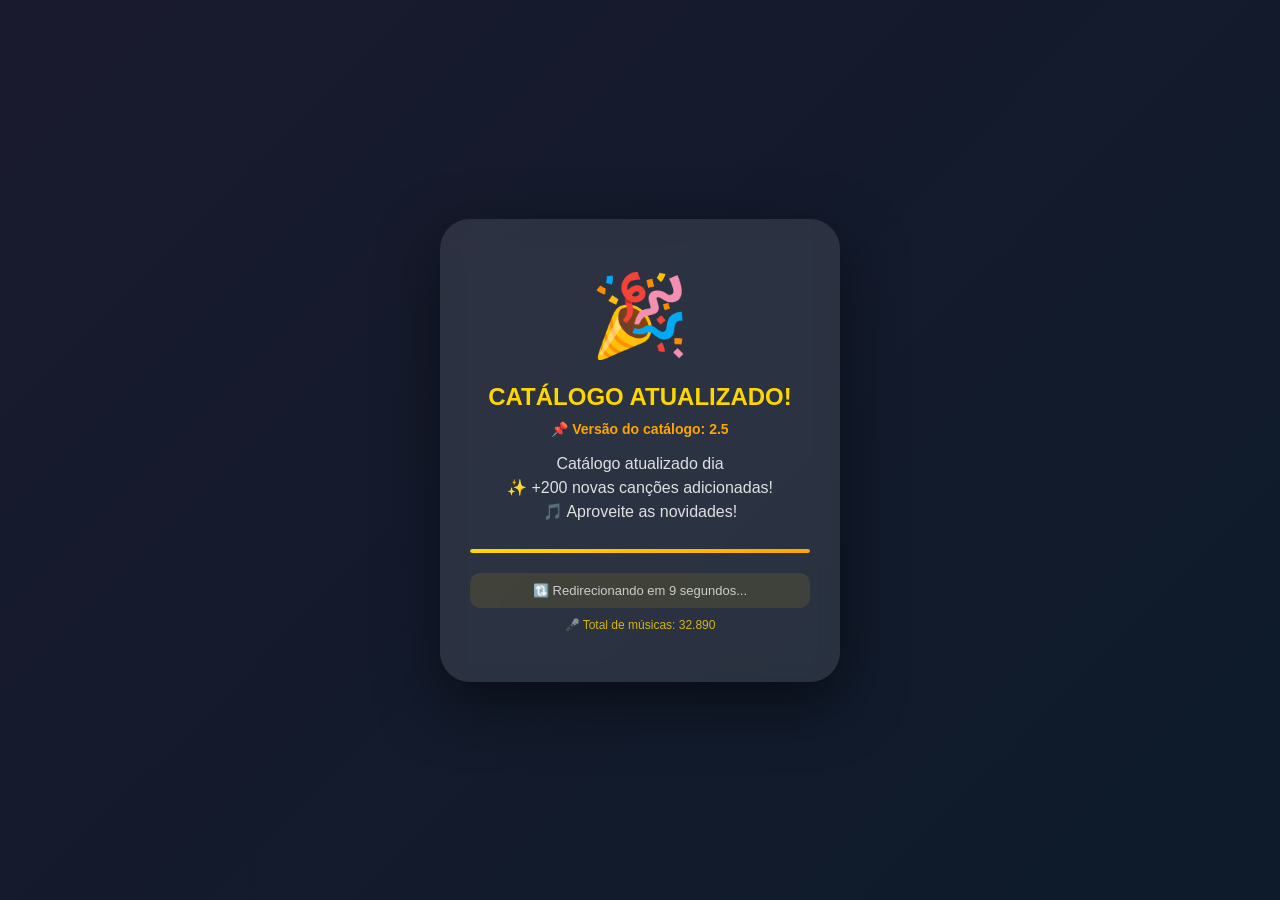
==== atualizacao.html @ 564fc753 "Atualizando atualizacao.html" ====
<!DOCTYPE html>
<html lang="pt-BR">
<head>
    <meta charset="UTF-8">
    <meta name="viewport" content="width=device-width, initial-scale=1.0, maximum-scale=1.0, user-scalable=no">
    <title>Atualizando - EC Karaokê Hits</title>
    <style>
        * {
            margin: 0;
            padding: 0;
            box-sizing: border-box;
        }
        
        body {
            font-family: 'Roboto', sans-serif;
            background: linear-gradient(135deg, #1a1a2e 0%, #0d1b2a 100%);
            min-height: 100vh;
            display: flex;
            justify-content: center;
            align-items: center;
            padding: 20px;
        }
        
        .container {
            background: rgba(255, 255, 255, 0.1);
            backdrop-filter: blur(10px);
            border-radius: 30px;
            padding: 50px 30px;
            text-align: center;
            max-width: 400px;
            width: 100%;
            box-shadow: 0 20px 60px rgba(0, 0, 0, 0.5);
            animation: fadeIn 0.3s ease;
        }
        
        @keyframes fadeIn {
            from {
                opacity: 0;
                transform: scale(0.95);
            }
            to {
                opacity: 1;
                transform: scale(1);
            }
        }
        
        .icone {
            font-size: 80px;
            animation: pulse 0.8s infinite;
        }
        
        @keyframes pulse {
            0%, 100% {
                transform: scale(1);
            }
            50% {
                transform: scale(1.1);
            }
        }
        
        h2 {
            color: #FFD700;
            font-size: 24px;
            margin: 20px 0 10px;
        }
        
        .versao-info {
            color: #FFA500;
            font-size: 14px;
            margin: 5px 0;
            font-weight: bold;
        }
        
        .mensagem {
            color: #E0E0E0;
            font-size: 16px;
            margin: 15px 0;
            line-height: 1.5;
        }
        
        .destaque {
            color: #FFD700;
            font-weight: bold;
            font-size: 18px;
            margin: 10px 0;
        }
        
        .info {
            background: rgba(255, 215, 0, 0.1);
            padding: 10px;
            border-radius: 10px;
            margin-top: 20px;
            font-size: 13px;
            color: #ccc;
        }
        
        .progresso {
            width: 100%;
            height: 4px;
            background: rgba(255, 255, 255, 0.2);
            border-radius: 2px;
            margin-top: 25px;
            overflow: hidden;
        }
        
        .progresso-bar {
            width: 0%;
            height: 100%;
            background: linear-gradient(90deg, #FFD700, #FFA500);
            border-radius: 2px;
            animation: progresso 10s linear forwards;
        }
        
        @keyframes progresso {
            from { width: 0%; }
            to { width: 100%; }
        }
        
        .total-musicas {
            font-size: 12px;
            color: #FFD700;
            margin-top: 10px;
            opacity: 0.8;
        }
    </style>
</head>
<body>
    <div class="container">
        <div class="icone">🎉</div>
        <h2>CATÁLOGO ATUALIZADO!</h2>
        <div class="versao-info">📌 Versão do catálogo: 2.5</div>
        <div class="mensagem" id="mensagem">
            Catálogo atualizado dia <br>
            ✨ +200 novas canções adicionadas!<br>
            🎵 Aproveite as novidades!
        </div>
        <div class="progresso">
            <div class="progresso-bar"></div>
        </div>
        <div class="info">🔃 Redirecionando em 10 segundos...</div>
        <div class="total-musicas">🎤 Total de músicas: 32.890</div>
    </div>

    <script>
        // Contagem regressiva
        let segundos = 10;
        const infoDiv = document.querySelector('.info');
        
        const intervalo = setInterval(() => {
            segundos--;
            if (segundos > 0) {
                infoDiv.innerHTML = `🔃 Redirecionando em ${segundos} segundos...`;
            } else {
                clearInterval(intervalo);
            }
        }, 1000);
        
        // Redireciona para o index após 10 segundos
        setTimeout(() => {
            window.location.href = './index.html';
        }, 10000);
    </script>
</body>
</html>
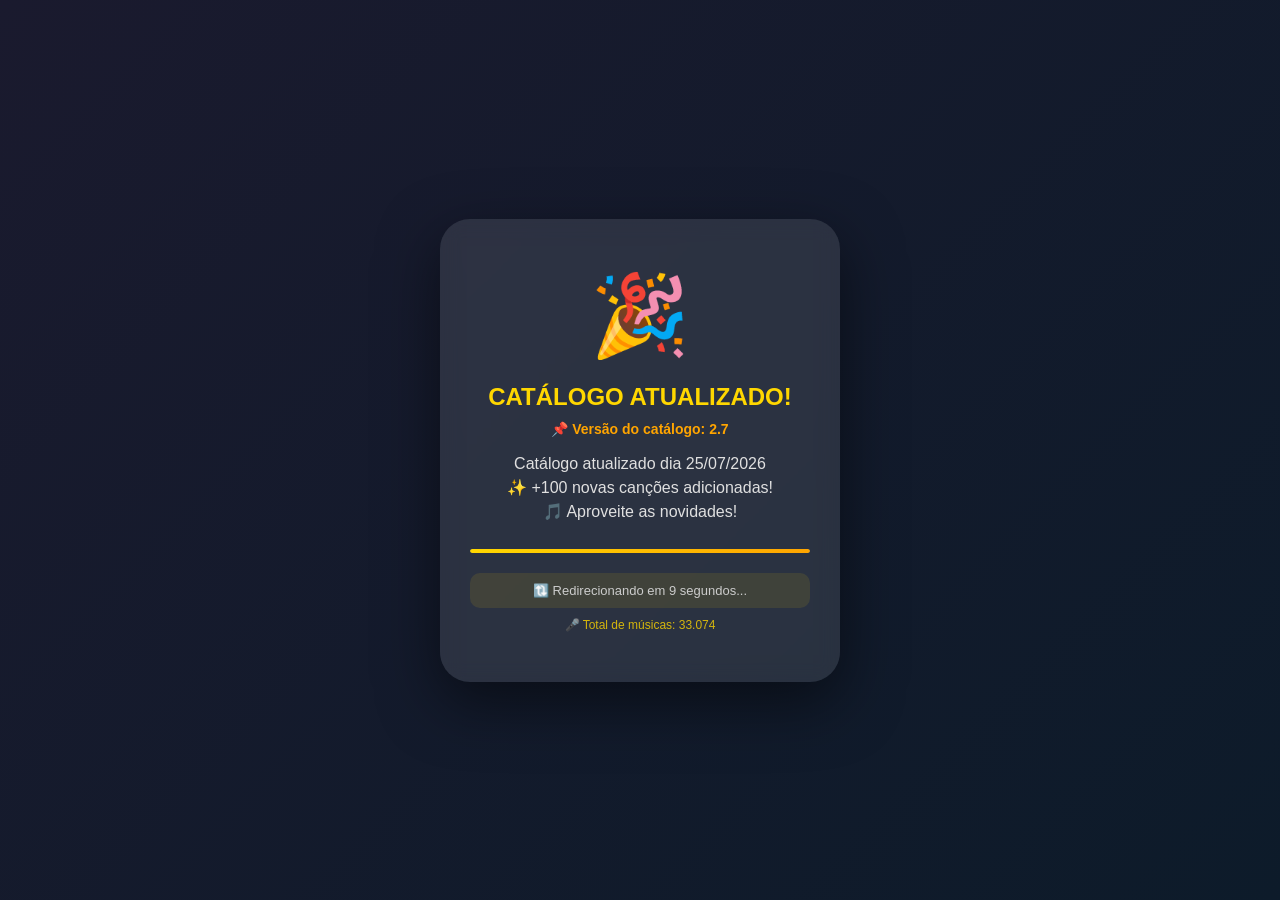
==== commit 034b99d5: "Atualizando atualizacao.html" ====
--- a/atualizacao.html
+++ b/atualizacao.html
@@ -128,17 +128,17 @@
     <div class="container">
         <div class="icone">🎉</div>
         <h2>CATÁLOGO ATUALIZADO!</h2>
-        <div class="versao-info">📌 Versão do catálogo: 2.5</div>
+        <div class="versao-info">📌 Versão do catálogo: 2.7</div>
         <div class="mensagem" id="mensagem">
-            Catálogo atualizado dia <br>
-            ✨ +200 novas canções adicionadas!<br>
+            Catálogo atualizado dia 25/07/2026<br>
+            ✨ +100 novas canções adicionadas!<br>
             🎵 Aproveite as novidades!
         </div>
         <div class="progresso">
             <div class="progresso-bar"></div>
         </div>
         <div class="info">🔃 Redirecionando em 10 segundos...</div>
-        <div class="total-musicas">🎤 Total de músicas: 32.890</div>
+        <div class="total-musicas">🎤 Total de músicas: 33.074</div>
     </div>
 
     <script>
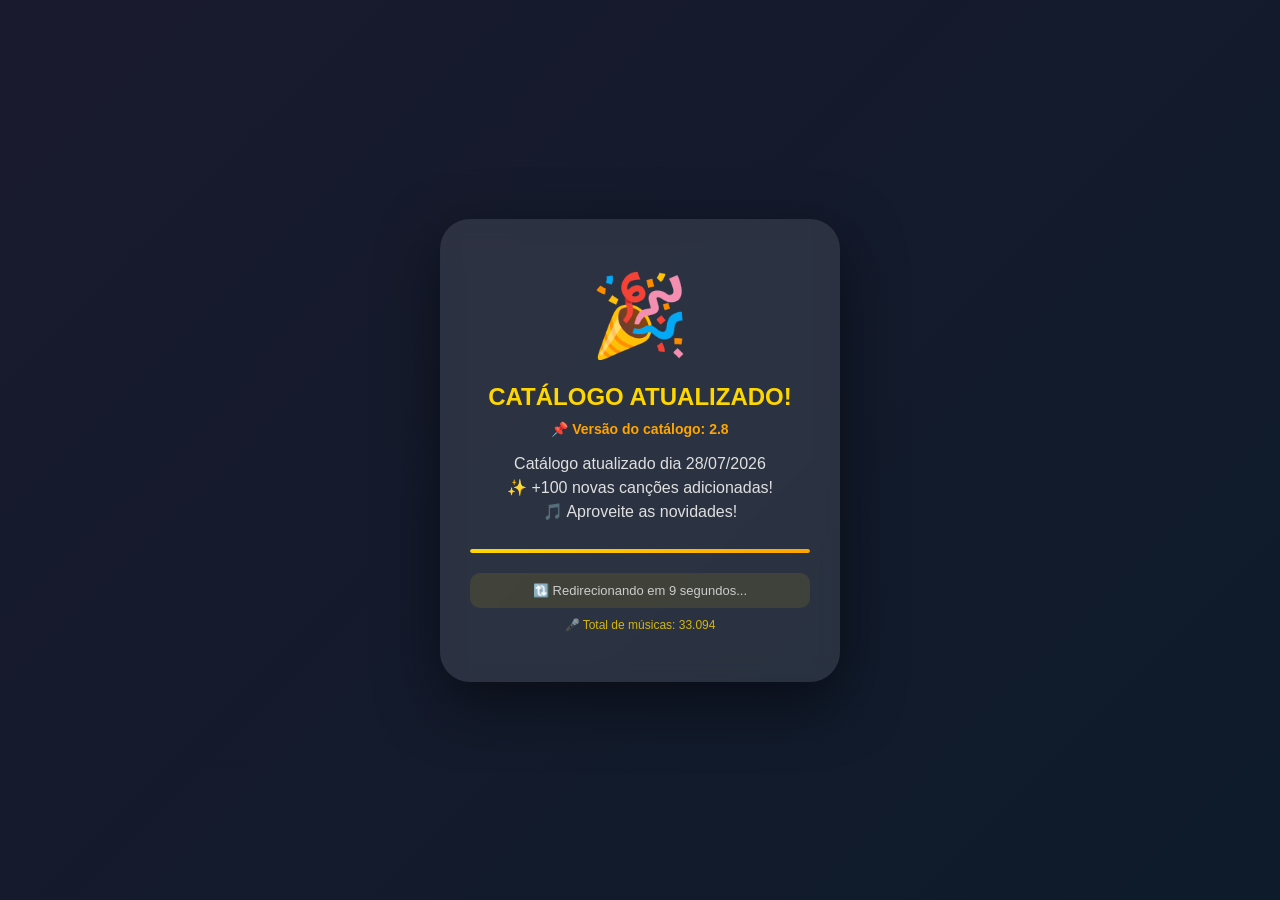
==== commit 429459e2: "Atualizando atualizacao.html" ====
--- a/atualizacao.html
+++ b/atualizacao.html
@@ -128,9 +128,9 @@
     <div class="container">
         <div class="icone">🎉</div>
         <h2>CATÁLOGO ATUALIZADO!</h2>
-        <div class="versao-info">📌 Versão do catálogo: 2.7</div>
+        <div class="versao-info">📌 Versão do catálogo: 2.8</div>
         <div class="mensagem" id="mensagem">
-            Catálogo atualizado dia 25/07/2026<br>
+            Catálogo atualizado dia 28/07/2026<br>
             ✨ +100 novas canções adicionadas!<br>
             🎵 Aproveite as novidades!
         </div>
@@ -138,7 +138,7 @@
             <div class="progresso-bar"></div>
         </div>
         <div class="info">🔃 Redirecionando em 10 segundos...</div>
-        <div class="total-musicas">🎤 Total de músicas: 33.074</div>
+        <div class="total-musicas">🎤 Total de músicas: 33.094</div>
     </div>
 
     <script>
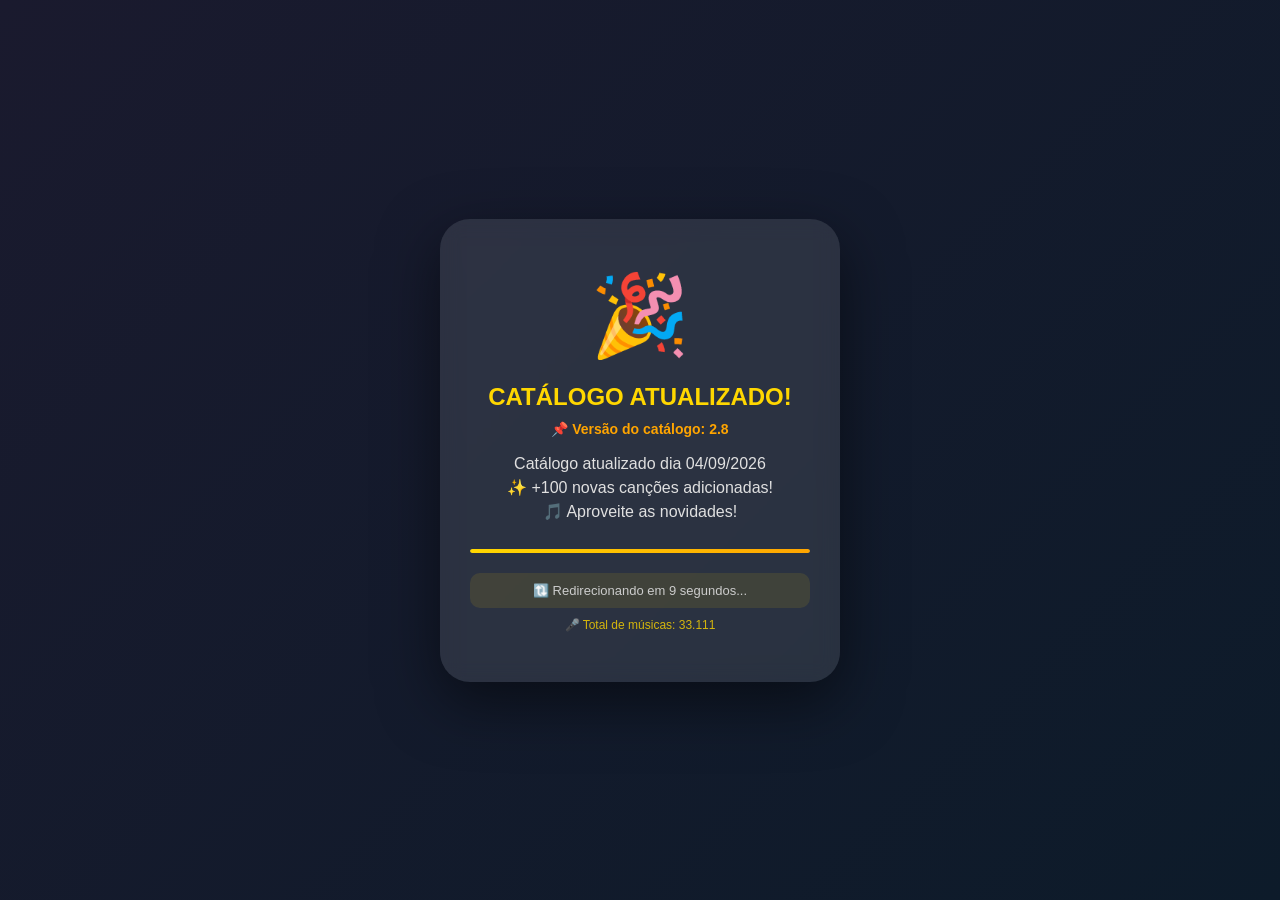
==== commit f683236b: "Atualizando atualizacao.html" ====
--- a/atualizacao.html
+++ b/atualizacao.html
@@ -130,7 +130,7 @@
         <h2>CATÁLOGO ATUALIZADO!</h2>
         <div class="versao-info">📌 Versão do catálogo: 2.8</div>
         <div class="mensagem" id="mensagem">
-            Catálogo atualizado dia 28/07/2026<br>
+            Catálogo atualizado dia 04/09/2026<br>
             ✨ +100 novas canções adicionadas!<br>
             🎵 Aproveite as novidades!
         </div>
@@ -138,7 +138,7 @@
             <div class="progresso-bar"></div>
         </div>
         <div class="info">🔃 Redirecionando em 10 segundos...</div>
-        <div class="total-musicas">🎤 Total de músicas: 33.094</div>
+        <div class="total-musicas">🎤 Total de músicas: 33.111</div>
     </div>
 
     <script>
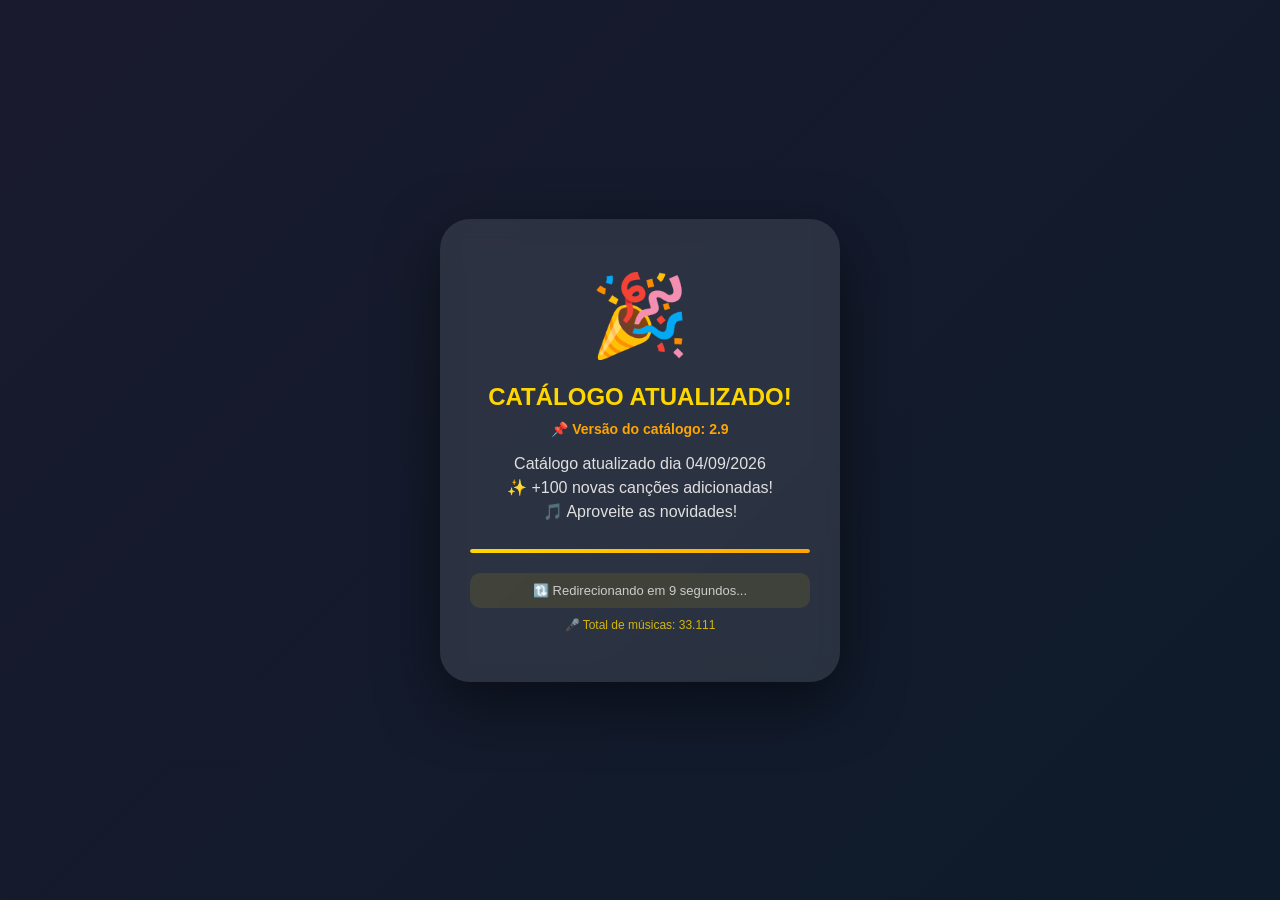
==== commit dc72833a: "Atualizando atualizacao.html" ====
--- a/atualizacao.html
+++ b/atualizacao.html
@@ -128,7 +128,7 @@
     <div class="container">
         <div class="icone">🎉</div>
         <h2>CATÁLOGO ATUALIZADO!</h2>
-        <div class="versao-info">📌 Versão do catálogo: 2.8</div>
+        <div class="versao-info">📌 Versão do catálogo: 2.9</div>
         <div class="mensagem" id="mensagem">
             Catálogo atualizado dia 04/09/2026<br>
             ✨ +100 novas canções adicionadas!<br>
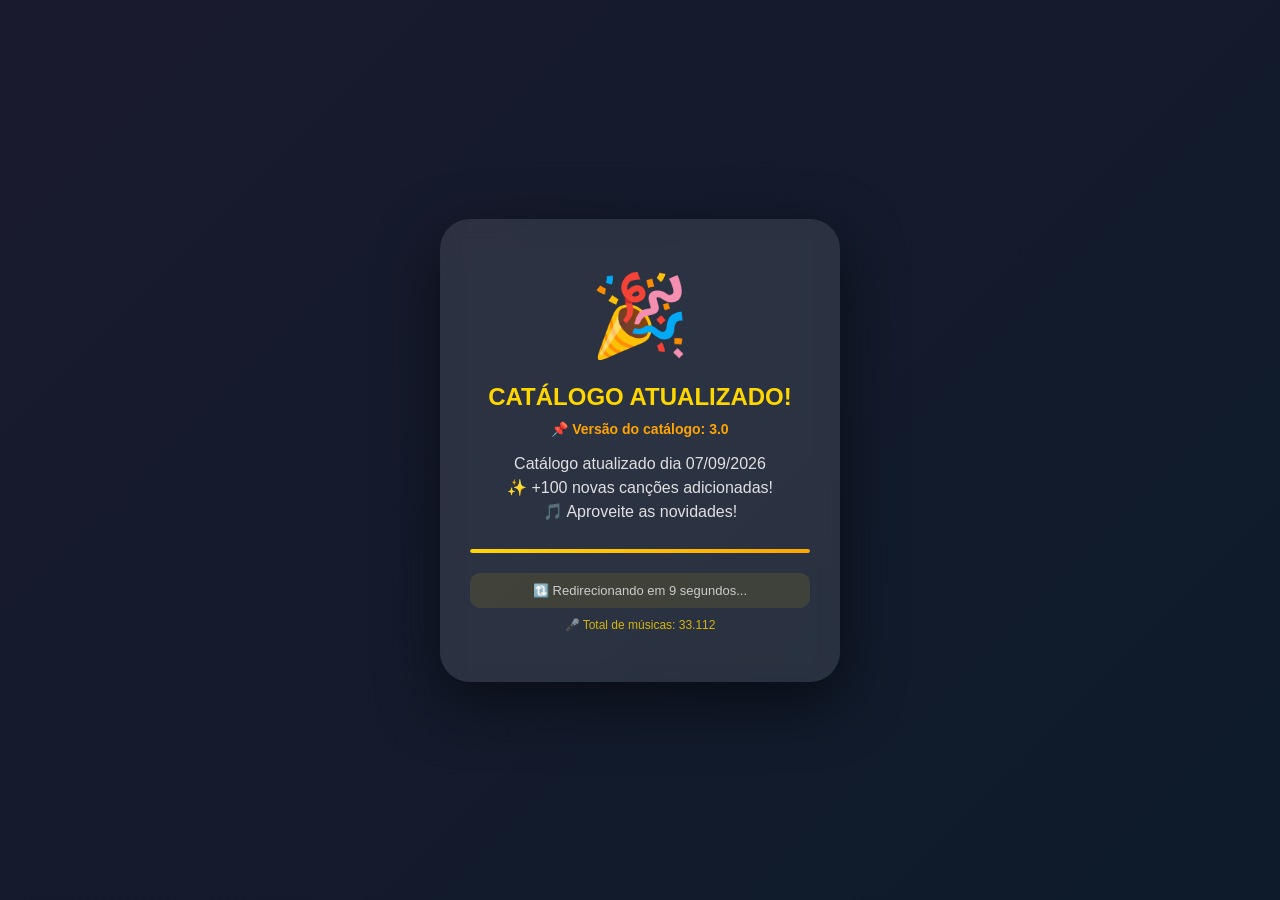
==== commit 173abf12: "Atualizando atualizacao.html" ====
--- a/atualizacao.html
+++ b/atualizacao.html
@@ -128,9 +128,9 @@
     <div class="container">
         <div class="icone">🎉</div>
         <h2>CATÁLOGO ATUALIZADO!</h2>
-        <div class="versao-info">📌 Versão do catálogo: 2.9</div>
+        <div class="versao-info">📌 Versão do catálogo: 3.0</div>
         <div class="mensagem" id="mensagem">
-            Catálogo atualizado dia 04/09/2026<br>
+            Catálogo atualizado dia 07/09/2026<br>
             ✨ +100 novas canções adicionadas!<br>
             🎵 Aproveite as novidades!
         </div>
@@ -138,7 +138,7 @@
             <div class="progresso-bar"></div>
         </div>
         <div class="info">🔃 Redirecionando em 10 segundos...</div>
-        <div class="total-musicas">🎤 Total de músicas: 33.111</div>
+        <div class="total-musicas">🎤 Total de músicas: 33.112</div>
     </div>
 
     <script>
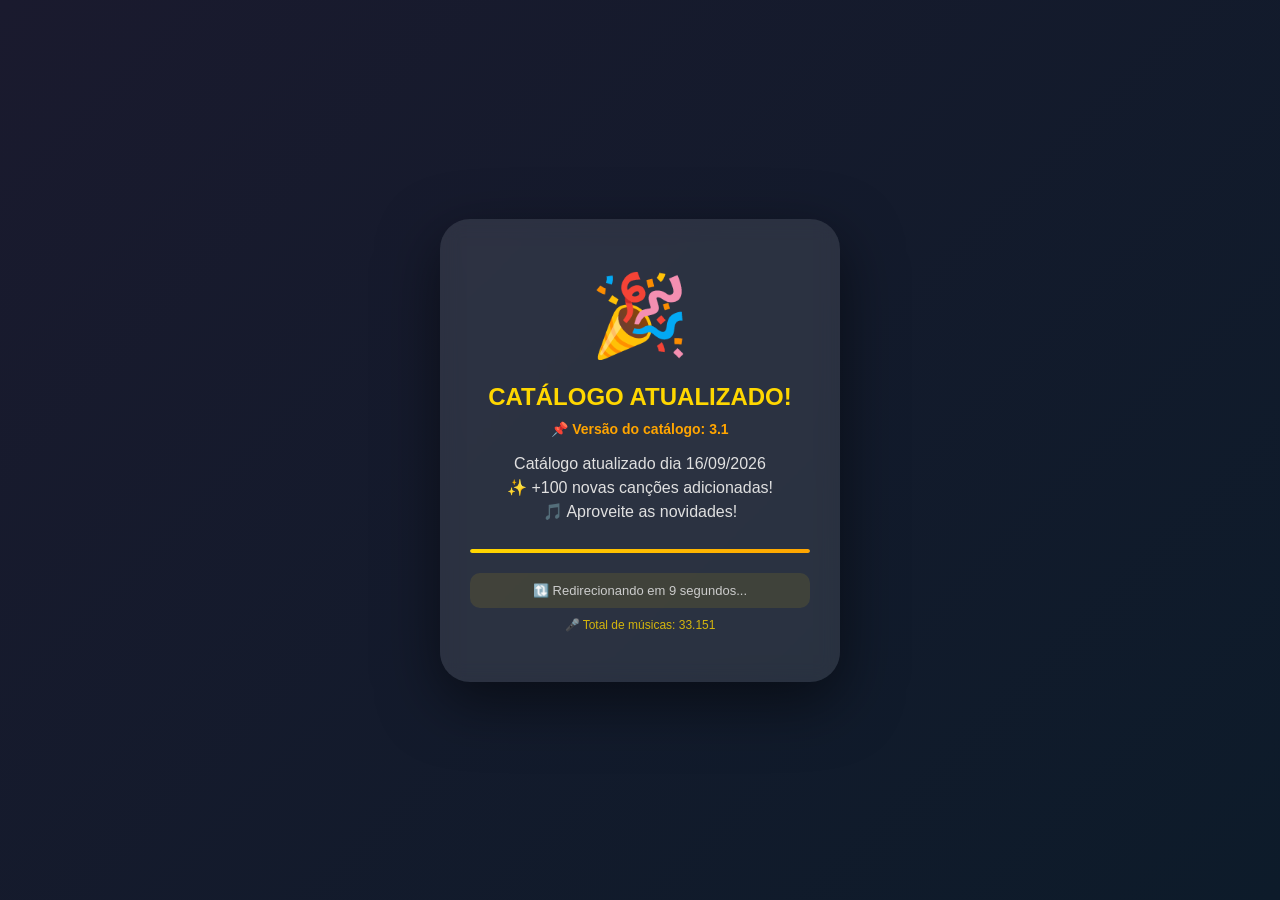
==== commit d1221b73: "Atualizando atualizacao.html" ====
--- a/atualizacao.html
+++ b/atualizacao.html
@@ -128,9 +128,9 @@
     <div class="container">
         <div class="icone">🎉</div>
         <h2>CATÁLOGO ATUALIZADO!</h2>
-        <div class="versao-info">📌 Versão do catálogo: 3.0</div>
+        <div class="versao-info">📌 Versão do catálogo: 3.1</div>
         <div class="mensagem" id="mensagem">
-            Catálogo atualizado dia 07/09/2026<br>
+            Catálogo atualizado dia 16/09/2026<br>
             ✨ +100 novas canções adicionadas!<br>
             🎵 Aproveite as novidades!
         </div>
@@ -138,7 +138,7 @@
             <div class="progresso-bar"></div>
         </div>
         <div class="info">🔃 Redirecionando em 10 segundos...</div>
-        <div class="total-musicas">🎤 Total de músicas: 33.112</div>
+        <div class="total-musicas">🎤 Total de músicas: 33.151</div>
     </div>
 
     <script>
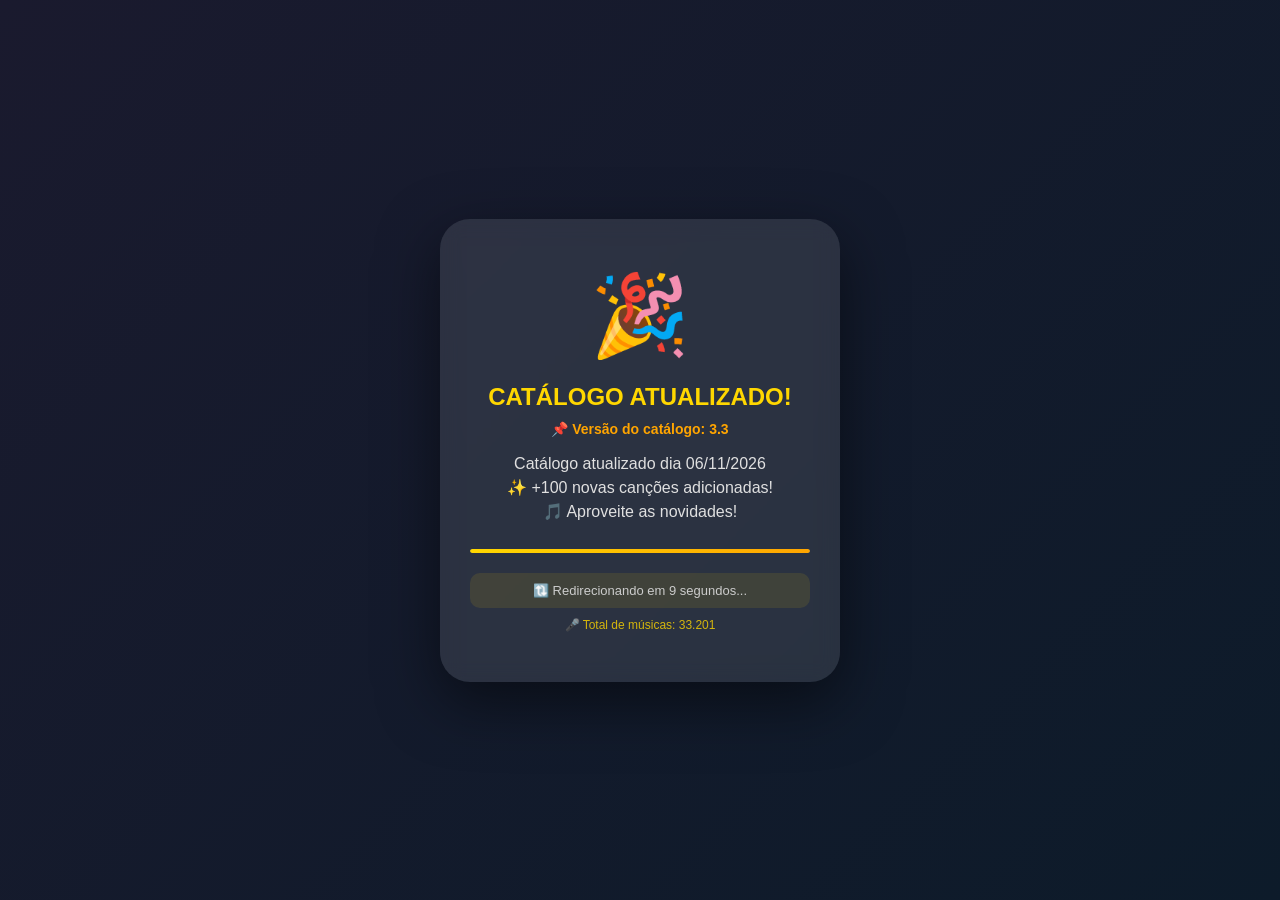
==== commit d65e1450: "Atualizando atualizacao.html" ====
--- a/atualizacao.html
+++ b/atualizacao.html
@@ -128,9 +128,9 @@
     <div class="container">
         <div class="icone">🎉</div>
         <h2>CATÁLOGO ATUALIZADO!</h2>
-        <div class="versao-info">📌 Versão do catálogo: 3.1</div>
+        <div class="versao-info">📌 Versão do catálogo: 3.3</div>
         <div class="mensagem" id="mensagem">
-            Catálogo atualizado dia 16/09/2026<br>
+            Catálogo atualizado dia 06/11/2026<br>
             ✨ +100 novas canções adicionadas!<br>
             🎵 Aproveite as novidades!
         </div>
@@ -138,7 +138,7 @@
             <div class="progresso-bar"></div>
         </div>
         <div class="info">🔃 Redirecionando em 10 segundos...</div>
-        <div class="total-musicas">🎤 Total de músicas: 33.151</div>
+        <div class="total-musicas">🎤 Total de músicas: 33.201</div>
     </div>
 
     <script>
